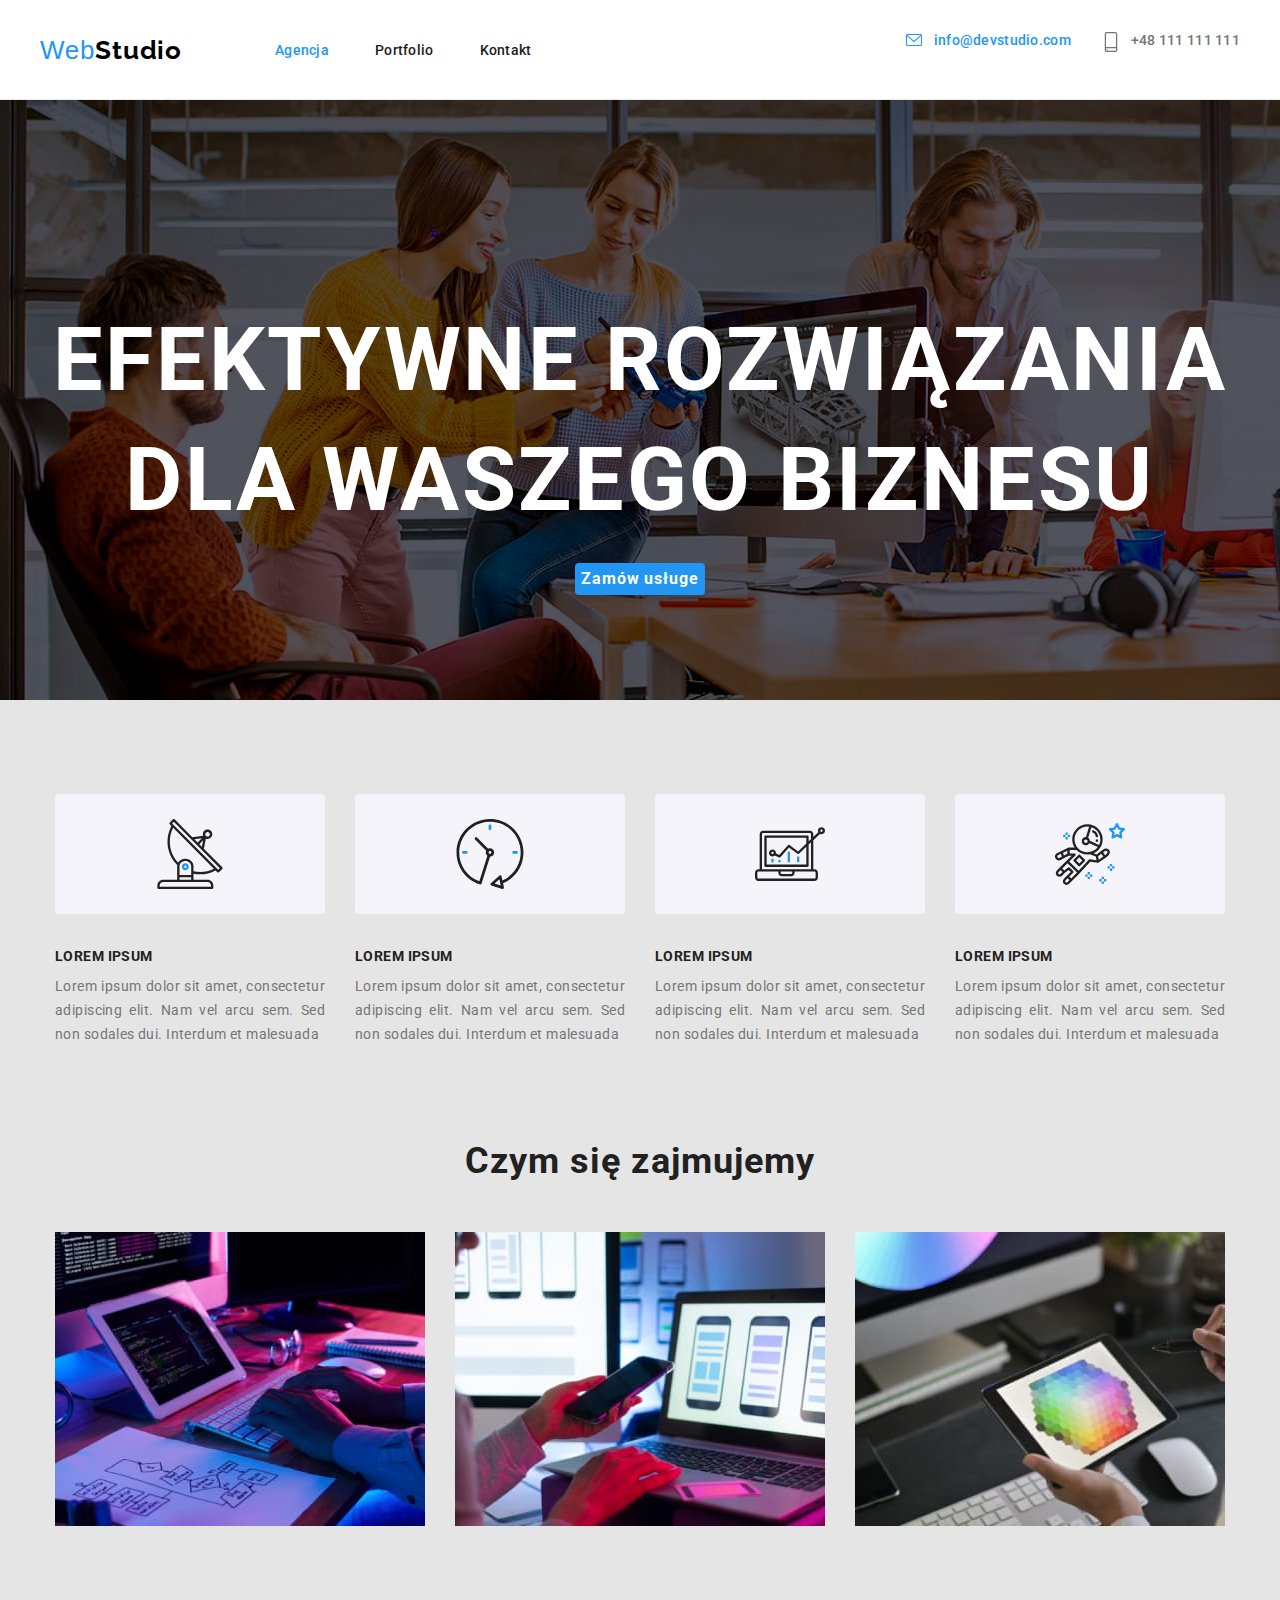
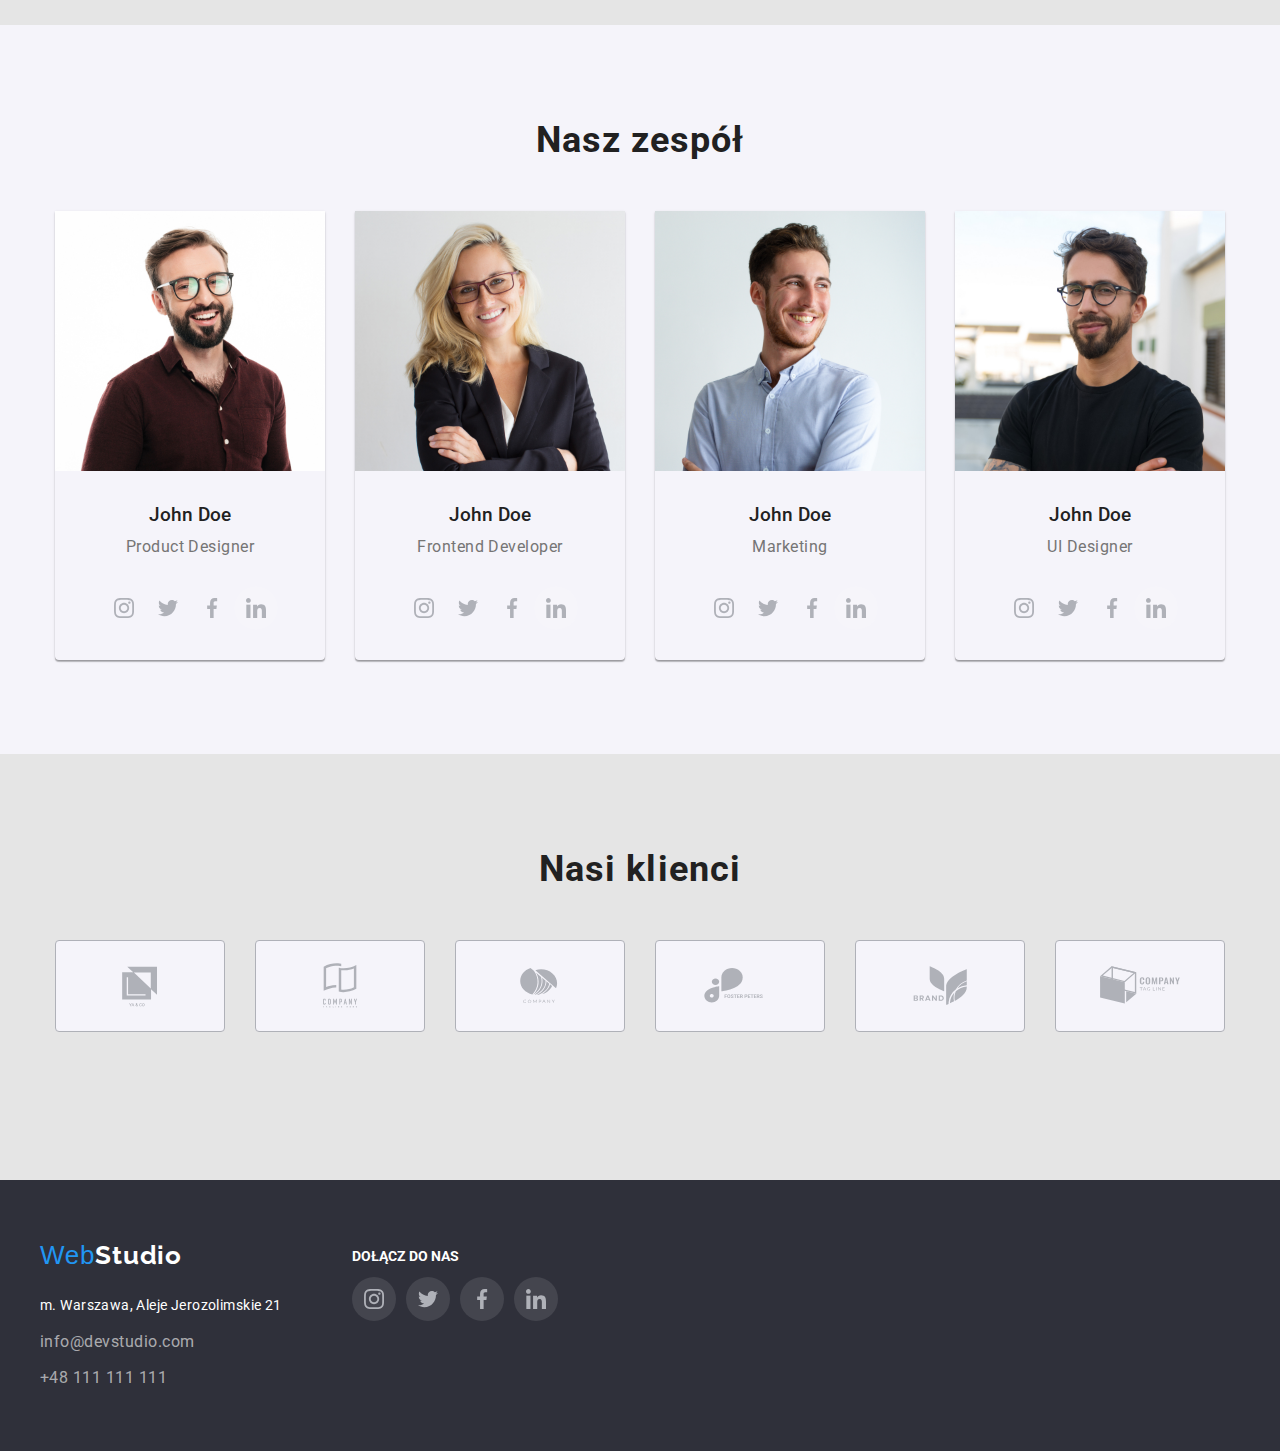
==== index.html @ 2813a1f9 "Clone hw5" ====
<!DOCTYPE html>
<html lang="pl">
  <head>
    <meta charset="UTF-8" />
    <meta name="viewport" content="Moja praca domowa nr 1" />
    <title>Homework 4</title>
    <link
      href="https://cdnjs.cloudflare.com/ajax/libs/modern-normalize/1.0.0/modern-normalize.min.css"
      rel="stylesheet"
    />
    <link
      href="https://fonts.googleapis.com/css2?family=Raleway:wght@700&family=Roboto:wght@400;500;700;900&display=swap"
      rel="stylesheet"
    />
    <link href="./css/styles.css" rel="stylesheet" />
  </head>
  <body>
    <!--Nagłówek strony-->
    <header>
      <div class="page-header container">
        <div class="page-header-left">
          <!--Logo w nagłówku-->
          <a class="logo" href="./index.html"
            ><span class="logo-blue">Web</span>Studio</a
          >

          <!--Menu nawigacyjne-->

          <nav>
            <ul class="nav-menu">
              <li><a class="menu-blue" href="./index.html">Agencja</a></li>
              <li><a class="menu" href="./portfolio.html">Portfolio</a></li>
              <li><a class="menu" href="#">Kontakt</a></li>
            </ul>
          </nav>
        </div>

        <!-- Linki w nagłówku -->
        <ul class="contact">
          <li>
            <a href="mailto:info@devstudio.com">
              <svg class="icon-mail">
                <use href="./images/icons.svg#icon-envelope"></use>
              </svg>
            </a>
          </li>
          <li>
            <a class="mail" href="mailto:info@devstudio.com"
              >info@devstudio.com</a
            >
          </li>
          <li>
            <a href="tel:+48111111111">
              <svg class="icon-phone">
                <use href="./images/icons.svg#icon-smartphone" y="-6"></use>
              </svg>
            </a>
          </li>
          <li>
            <a class="tel" href="tel:+48111111111">+48 111 111 111</a>
          </li>
        </ul>
      </div>
    </header>

    <!--Główna zawartość strony-->
    <main>
      <!--Nagówek skcji głównej-->
      <section class="h1">
        <div class="container">
          <h1>
            EFEKTYWNE ROZWIĄZANIA<br />
            DLA WASZEGO BIZNESU
          </h1>
          <button class="button" type="button">Zamów usługe</button>
        </div>
      </section>

      <!--Pierwsza sekcja - lorem ipsum-->
      <section class="first-section">
        <div class="container">
          <ul class="first-section-logo-list">
            <li>
              <svg class="first-section-logo">
                <use
                  href="./images/icons.svg#icon-antenna"
                  y="25"
                  x="100"
                ></use>
              </svg>
            </li>
            <li>
              <svg class="first-section-logo">
                <use href="./images/icons.svg#icon-clock" y="25" x="100"></use>
              </svg>
            </li>
            <li>
              <svg class="first-section-logo">
                <use
                  href="./images/icons.svg#icon-diagram"
                  y="25"
                  x="100"
                ></use>
              </svg>
            </li>
            <li>
              <svg class="first-section-logo">
                <use
                  href="./images/icons.svg#icon-astronaut"
                  y="25"
                  x="100"
                ></use>
              </svg>
            </li>
          </ul>

          <ul class="first-section-list">
            <li class="list">
              <h4 class="h4">LOREM IPSUM</h4>
              <p>
                Lorem ipsum dolor sit amet, consectetur adipiscing elit. Nam vel
                arcu sem. Sed non sodales dui. Interdum et malesuada
              </p>
            </li>
            <li class="list">
              <h4 class="h4">LOREM IPSUM</h4>
              <p>
                Lorem ipsum dolor sit amet, consectetur adipiscing elit. Nam vel
                arcu sem. Sed non sodales dui. Interdum et malesuada
              </p>
            </li>
            <li class="list">
              <h4 class="h4">LOREM IPSUM</h4>
              <p>
                Lorem ipsum dolor sit amet, consectetur adipiscing elit. Nam vel
                arcu sem. Sed non sodales dui. Interdum et malesuada
              </p>
            </li>
            <li class="list">
              <h4 class="h4">LOREM IPSUM</h4>
              <p>
                Lorem ipsum dolor sit amet, consectetur adipiscing elit. Nam vel
                arcu sem. Sed non sodales dui. Interdum et malesuada
              </p>
            </li>
          </ul>
        </div>
      </section>

      <!--Druga sekcja - czym się zajmujemy-->
      <section class="second-section">
        <div class="container">
          <h2 class="h2-second-section">Czym się zajmujemy</h2>
          <ul class="second-section-list">
            <li>
              <img
                src="./images/main1.jpg"
                alt="Ręce pracujące na klawiaturze"
                width="370"
                height="294"
              />
            </li>
            <li>
              <img
                src="./images/main2.jpg"
                alt="Praca nad aplikacją telefoniczną"
                width="370"
                height="294"
              />
            </li>
            <li>
              <img
                src="./images/main3.jpg"
                alt="Praca na tablecie"
                width="370"
                height="294"
              />
            </li>
          </ul>
        </div>
      </section>

      <!--Trzecia sekcja - nasz zespół-->
      <section class="third-section">
        <div class="container">
          <h2 class="h2-third-section">Nasz zespół</h2>
          <ul class="third-section-list">
            <li>
              <img
                src="./images/johndoe1.jpg"
                alt="Zdjęcie Johna Doe product designer"
                width="270"
                height="260"
              />
              <h3 class="h3">John Doe</h3>
              <p>Product Designer</p>
              <div class="sm-links">
                <a
                  href="https://www.instagram.com/"
                  target="_blank"
                  rel="noopener noreferrer nofollow"
                >
                  <div class="circle">
                    <svg class="sm-icon" width="20px" height="20px">
                      <use href="./images/icons.svg#icon-instagram"></use>
                    </svg>
                  </div>
                </a>
                <a
                  href="https://www.twitter.com/"
                  target="_blank"
                  rel="noopener noreferrer nofollow"
                >
                  <div class="circle">
                    <svg class="sm-icon" width="20px" height="20px">
                      <use href="./images/icons.svg#icon-twitter"></use>
                    </svg>
                  </div>
                </a>
                <a
                  href="https://www.facebook.com/"
                  target="_blank"
                  rel="noopener noreferrer nofollow"
                >
                  <div class="circle">
                    <svg class="sm-icon" width="20px" height="20px">
                      <use href="./images/icons.svg#icon-facebook"></use>
                    </svg>
                  </div>
                </a>
                <a
                  href="https://www.linkedin.com/"
                  target="_blank"
                  rel="noopener noreferrer nofollow"
                >
                  <div class="circle-footer">
                    <svg class="sm-icon-footer" width="20px" height="20px">
                      <use href="./images/icons.svg#icon-linkedin"></use>
                    </svg>
                  </div>
                </a>
              </div>
            </li>
            <li>
              <img
                src="./images/johndoe2.jpg"
                alt="Zdjęcie Johna Doe frontend developer"
                width="270"
                height="260"
              />
              <h3 class="h3">John Doe</h3>
              <p>Frontend Developer</p>
              <div class="sm-links">
                <a
                  href="https://www.instagram.com/"
                  target="_blank"
                  rel="noopener noreferrer nofollow"
                >
                  <div class="circle">
                    <svg class="sm-icon" width="20px" height="20px">
                      <use href="./images/icons.svg#icon-instagram"></use>
                    </svg>
                  </div>
                </a>
                <a
                  href="https://www.twitter.com/"
                  target="_blank"
                  rel="noopener noreferrer nofollow"
                >
                  <div class="circle">
                    <svg class="sm-icon" width="20px" height="20px">
                      <use href="./images/icons.svg#icon-twitter"></use>
                    </svg>
                  </div>
                </a>
                <a
                  href="https://www.facebook.com/"
                  target="_blank"
                  rel="noopener noreferrer nofollow"
                >
                  <div class="circle">
                    <svg class="sm-icon" width="20px" height="20px">
                      <use href="./images/icons.svg#icon-facebook"></use>
                    </svg>
                  </div>
                </a>
                <a
                  href="https://www.linkedin.com/"
                  target="_blank"
                  rel="noopener noreferrer nofollow"
                >
                  <div class="circle-footer">
                    <svg class="sm-icon-footer" width="20px" height="20px">
                      <use href="./images/icons.svg#icon-linkedin"></use>
                    </svg>
                  </div>
                </a>
              </div>
            </li>
            <li>
              <img
                src="./images/johndoe3.jpg"
                alt="Zdjęcie Johna Doe marketing"
                width="270"
                height="260"
              />
              <h3 class="h3">John Doe</h3>
              <p>Marketing</p>
              <div class="sm-links">
                <a
                  href="https://www.instagram.com/"
                  target="_blank"
                  rel="noopener noreferrer nofollow"
                >
                  <div class="circle">
                    <svg class="sm-icon" width="20px" height="20px">
                      <use href="./images/icons.svg#icon-instagram"></use>
                    </svg>
                  </div>
                </a>
                <a
                  href="https://www.twitter.com/"
                  target="_blank"
                  rel="noopener noreferrer nofollow"
                >
                  <div class="circle">
                    <svg class="sm-icon" width="20px" height="20px">
                      <use href="./images/icons.svg#icon-twitter"></use>
                    </svg>
                  </div>
                </a>
                <a
                  href="https://www.facebook.com/"
                  target="_blank"
                  rel="noopener noreferrer nofollow"
                >
                  <div class="circle">
                    <svg class="sm-icon" width="20px" height="20px">
                      <use href="./images/icons.svg#icon-facebook"></use>
                    </svg>
                  </div>
                </a>
                <a
                  href="https://www.linkedin.com/"
                  target="_blank"
                  rel="noopener noreferrer nofollow"
                >
                  <div class="circle-footer">
                    <svg class="sm-icon-footer" width="20px" height="20px">
                      <use href="./images/icons.svg#icon-linkedin"></use>
                    </svg>
                  </div>
                </a>
              </div>
            </li>
            <li>
              <img
                src="./images/johndoe4.jpg"
                alt="Zdjęcie Johna Doe UI designer"
                width="270"
                height="260"
              />
              <h3 class="h3">John Doe</h3>
              <p>UI Designer</p>
              <div class="sm-links">
                <a
                  href="https://www.instagram.com/"
                  target="_blank"
                  rel="noopener noreferrer nofollow"
                >
                  <div class="circle">
                    <svg class="sm-icon" width="20px" height="20px">
                      <use href="./images/icons.svg#icon-instagram"></use>
                    </svg>
                  </div>
                </a>
                <a
                  href="https://www.twitter.com/"
                  target="_blank"
                  rel="noopener noreferrer nofollow"
                >
                  <div class="circle">
                    <svg class="sm-icon" width="20px" height="20px">
                      <use href="./images/icons.svg#icon-twitter"></use>
                    </svg>
                  </div>
                </a>
                <a
                  href="https://www.facebook.com/"
                  target="_blank"
                  rel="noopener noreferrer nofollow"
                >
                  <div class="circle">
                    <svg class="sm-icon" width="20px" height="20px">
                      <use href="./images/icons.svg#icon-facebook"></use>
                    </svg>
                  </div>
                </a>
                <a
                  href="https://www.linkedin.com/"
                  target="_blank"
                  rel="noopener noreferrer nofollow"
                >
                  <div class="circle-footer">
                    <svg class="sm-icon-footer" width="20px" height="20px">
                      <use href="./images/icons.svg#icon-linkedin"></use>
                    </svg>
                  </div>
                </a>
              </div>
            </li>
          </ul>
        </div>
      </section>

      <!--Czwarta sekcja - nasi klienci-->
      <section class="four-section">
        <div class="container">
          <h2 class="h2-four-section">Nasi klienci</h2>
          <ul class="four-section-logo-list">
            <li>
              <svg class="four-section-logo">
                <use href="./images/icons.svg#icon-client1"></use>
              </svg>
            </li>
            <li>
              <svg class="four-section-logo">
                <use href="./images/icons.svg#icon-client2"></use>
              </svg>
            </li>
            <li>
              <svg class="four-section-logo">
                <use href="./images/icons.svg#icon-client3"></use>
              </svg>
            </li>
            <li>
              <svg class="four-section-logo">
                <use href="./images/icons.svg#icon-client4"></use>
              </svg>
            </li>
            <li>
              <svg class="four-section-logo">
                <use href="./images/icons.svg#icon-client5"></use>
              </svg>
            </li>
            <li>
              <svg class="four-section-logo">
                <use href="./images/icons.svg#icon-client6"></use>
              </svg>
            </li>
          </ul>
        </div>
      </section>
    </main>

    <!--Stopka-->
    <footer>
      <div class="footer container">
        <!--Lewa część-->
        <div>
          <div class="footer-logo">
            <a class="logo-footer" href="./index.html"
              ><span class="logo-blue-footer">Web</span>Studio</a
            >
          </div>

          <!--Adres i linki w stopce-->
          <ul class="contact-footer">
            <li>
              <a
                class="address-link"
                href="https://goo.gl/maps/Dz4RchG2dV1VJyud7"
                target="_blank"
                rel="noopener noreferrer nofollow"
                >m. Warszawa, Aleje Jerozolimskie 21</a
              >
            </li>
            <li>
              <a class="mail-footer" href="mailto:info@devstudio.com"
                >info@devstudio.com</a
              >
            </li>
            <li>
              <a class="tel-footer" href="tel:+48111111111">+48 111 111 111</a>
            </li>
          </ul>
        </div>
        <!--Prawa część-->
        <div>
          <h5 class="h5-footer">DOŁĄCZ DO NAS</h5>
          <div class="sm-links-footer">
            <a
              href="https://www.instagram.com/"
              target="_blank"
              rel="noopener noreferrer nofollow"
            >
              <div class="circle-footer">
                <svg class="sm-icon-footer" width="20px" height="20px">
                  <use href="./images/icons.svg#icon-instagram"></use>
                </svg>
              </div>
            </a>
            <a
              href="https://www.twitter.com/"
              target="_blank"
              rel="noopener noreferrer nofollow"
            >
              <div class="circle-footer">
                <svg class="sm-icon-footer" width="20px" height="20px">
                  <use href="./images/icons.svg#icon-twitter"></use>
                </svg>
              </div>
            </a>
            <a
              href="https://www.facebook.com/"
              target="_blank"
              rel="noopener noreferrer nofollow"
            >
              <div class="circle-footer">
                <svg class="sm-icon-footer" width="20px" height="20px">
                  <use href="./images/icons.svg#icon-facebook"></use>
                </svg>
              </div>
            </a>
            <a
              href="https://www.linkedin.com/"
              target="_blank"
              rel="noopener noreferrer nofollow"
            >
              <div class="circle-footer">
                <svg class="sm-icon-footer" width="20px" height="20px">
                  <use href="./images/icons.svg#icon-linkedin"></use>
                </svg>
              </div>
            </a>
          </div>
        </div>
      </div>
    </footer>
  </body>
</html>
---- css/styles.css ----
*,
*::before,
*::after {
  box-sizing: border-box;
}

:root {
  --white: #ffffff;
  --almost-white: #e5e5e5;
  --blue: #2196f3;
  --almost-black: #212121;
  --black: #000000;
  --dark-gray: #2f303a;
  --gray: #757575;
  --light-gray: #f5f4fa;
  --button-blue: #0000ff;
  --border-header: #ececec;
  --border-clients: #afb1b8;
  --border-pf-li: #eeeeee;
  --sm-footer-background: rgba(255, 255, 255, 0.1);
}

body {
  font-family: "Roboto", sans-serif;
  color: var(--almost-black);
  background-color: var(--white);
}

h1,
h2,
h3,
h4,
h5,
h6,
p,
ul {
  margin: 0;
}

/* Globalne ustawienie kontenera */
.container {
  max-width: 1200px;
}

/* Nagłówke indeks i portfolio */
header {
  max-width: 1600px;
  margin: 0 auto;
  border-bottom: 1px solid var(--border-header);
}

.page-header {
  display: flex;
  justify-content: space-between;
  align-items: center;
  margin: 0 auto;
}

.page-header-left {
  display: flex;
  justify-content: flex-start;
  gap: 93px;
}

.logo {
  font-family: "Raleway", sans-serif;
  font-weight: 700;
  font-size: 26px;
  line-height: 1.1923em;
  text-decoration: none;
  color: var(--black);
  letter-spacing: 0.03em;
}

.logo-blue {
  font-family: "Oleo Script", sans-serif;
  font-weight: 400;
  font-size: 26px;
  line-height: 1.1923em;
  color: var(--blue);
  letter-spacing: 0.03em;
}

.logo,
.logo-blue {
  padding: 25px 0 24px;
}

.logo:hover,
.logo-blue:hover {
  text-decoration: underline solid var(--blue);
}

.nav-menu {
  list-style: none;
  display: flex;
  justify-content: space-between;
  gap: 46px;
  font-weight: 500;
  font-size: 14px;
  line-height: 1.1428em;
  letter-spacing: 0.02em;
  padding: 32px 0 32px 0;
}

.menu-blue {
  text-decoration: none;
  color: var(--blue);
}

.menu {
  text-decoration: none;
  color: var(--almost-black);
}

.menu-blue:hover,
.menu:hover {
  text-decoration: underline solid var(--blue);
}

.contact {
  list-style: none;
  display: flex;
  justify-content: space-between;
  font-weight: 500;
  font-size: 14px;
  line-height: 1.1428em;
  list-style: none;
  letter-spacing: 0.02em;
  padding: 32px 0 32px 0;
}

.icon-mail {
  width: 20px;
  height: 16px;
  margin-right: 10px;
  fill: var(--blue);
}

.icon-phone {
  width: 20px;
  height: 32px;
  margin-right: 10px;
  fill: var(--gray);
}

.icon-mail:hover {
  fill: var(--button-blue);
}

.icon-phone:hover {
  fill: var(--blue);
}

.mail {
  color: var(--blue);
  text-decoration: none;
  margin-right: 30px;
}

.tel {
  color: var(--gray);
  text-decoration: none;
}

.mail:hover,
.tel:hover {
  text-decoration: underline solid var(--blue);
}

/* Main index */

main {
  max-width: 1600px;
  margin: 0 auto;
}

/* Nagłówke w main */
.h1 {
  max-height: 600px;
  display: flex;
  justify-content: center;
  color: var(--white);
  font-weight: 900;
  font-size: 44px;
  line-height: 1.3636;
  text-align: center;
  letter-spacing: 0.06em;
  text-transform: uppercase;
  padding-top: 200px;
  padding-bottom: 280px;
  background-image: linear-gradient(rgba(0, 0, 0, 0.4), rgba(0, 0, 0, 0.4)),
    url(../images/backgrund_img.jpg), url(../images/backgrund_img_overlay.jpg);
  background-size: cover;
}

h1:hover {
  text-decoration: underline solid var(--blue);
}

.button {
  background-color: var(--blue);
  color: var(--white);
  font-weight: 700;
  font-size: 16px;
  line-height: 1.875em;
  align-items: center;
  text-align: center;
  letter-spacing: 0.06em;
  cursor: pointer;
  border: 0;
  box-shadow: 0px 4px 4px rgba(0, 0, 0, 0.15);
  border-radius: 4px;
}

.button:hover {
  text-decoration: underline solid var(--button-blue);
}

/* Pierwsza sekcja */
.first-section {
  max-width: 1600px;
  display: flex;
  justify-content: center;
  padding-top: 94px;
  background-color: var(--almost-white);
}

.first-section-logo-list {
  max-width: 1200px;
  list-style: none;
  display: flex;
  flex-wrap: wrap;
  justify-content: center;
  padding: 0;
  gap: 30px;
  margin-bottom: 30px;
}

.first-section-logo {
  width: 270px;
  height: 120px;
  background: var(--light-gray);
  border-radius: 4px;
}

.first-section-list {
  list-style: none;
  display: flex;
  flex-wrap: wrap;
  justify-content: center;
  gap: 30px;
  text-align: justify;
  padding: 0;
  color: var(--gray);
  font-size: 14px;
  line-height: 1.7142em;
  letter-spacing: 0.03em;
}

.list {
  width: 270px;
}

.h4 {
  color: var(--almost-black);
  text-align: left;
  margin-bottom: 10px;
  font-weight: 700;
  font-size: 14px;
  line-height: 1.1428em;
  text-transform: uppercase;
}

.h4:hover,
.list p:hover {
  text-decoration: underline solid var(--blue);
}

/* Druga sekcja */
.second-section {
  max-width: 1600px;
  display: flex;
  justify-content: center;
  padding: 94px 0 94px 0;
  background-color: var(--almost-white);
}
.second-section-list {
  list-style: none;
  display: flex;
  flex-wrap: wrap;
  justify-content: center;
  padding: 0;
  gap: 30px;
}

.h2-second-section {
  text-align: center;
  margin-bottom: 50px;
  font-weight: 700;
  font-size: 36px;
  line-height: 1.1666em;
  letter-spacing: 0.03em;
}

.h2-second-section:hover {
  text-decoration: underline solid var(--blue);
}

/* Trzecia sekcja */
.third-section {
  max-width: 1600px;
  display: flex;
  justify-content: center;
  padding: 94px 0 94px 0;
  background-color: var(--light-gray);
}

.h2-third-section {
  text-align: center;
  margin-bottom: 50px;
  font-weight: 700;
  font-size: 36px;
  line-height: 1.1666em;
  letter-spacing: 0.03em;
  color: var(--almost-black);
}

.h2-third-section:hover {
  text-decoration: underline solid var(--blue);
}

.third-section-list {
  list-style: none;
  display: flex;
  flex-wrap: wrap;
  justify-content: center;
  padding: 0;
  gap: 30px;
}

.third-section-list li {
  box-shadow: 0px 1px 3px rgba(0, 0, 0, 0.12), 0px 1px 1px rgba(0, 0, 0, 0.14),
    0px 2px 1px rgba(0, 0, 0, 0.2);
  border-radius: 0px 0px 4px 4px;
}

.third-section-list h3 {
  text-align: center;
  margin: 30px 0 10px 0;
  font-weight: 500;
  color: var(--almost-black);
}

.third-section-list p {
  text-align: center;
  margin-bottom: 30px;
  font-size: 16px;
  line-height: 1.1875em;
  letter-spacing: 0.03em;
  color: var(--gray);
}

.third-section-list h3:hover,
.third-section-list p:hover {
  text-decoration: underline solid var(--blue);
}

.sm-links {
  display: flex;
  justify-content: center;
  padding-bottom: 30px;
}

.circle {
  width: 44px;
  height: 44px;
  border-radius: 50%;
  display: flex;
  align-items: center;
  justify-content: center;
}

.circle:hover {
  background-color: var(--blue);
}

.sm-icon {
  fill: var(--border-clients);
}

.circle:hover .sm-icon {
  fill: var(--white);
}

/* Czwarta sekcja 8*/

.four-section {
  max-width: 1600px;
  display: flex;
  justify-content: center;
  padding: 94px 0 94px 0;
  background-color: var(--almost-white);
}

.h2-four-section {
  text-align: center;
  margin-bottom: 50px;
  font-weight: 700;
  font-size: 36px;
  line-height: 1.1666em;
  letter-spacing: 0.03em;
  color: var(--almost-black);
}

.h2-four-section:hover {
  text-decoration: underline solid var(--blue);
}

.four-section-logo-list {
  max-width: 1200px;
  list-style: none;
  display: flex;
  flex-wrap: wrap;
  justify-content: center;
  padding: 0;
  gap: 30px;
  margin-bottom: 50px;
}

.four-section-logo {
  width: 170px;
  height: 92px;
  background: var(--light-gray);
  fill: var(--border-clients);
  border: 1px solid var(--border-clients);
  border-radius: 4px;
}

.four-section-logo:hover {
  fill: var(--blue);
}

/* Stopka indeks i porfolio */
footer {
  max-width: 1600px;
  margin: 0 auto;
  padding: 60px 0 60px 0;
  background-color: var(--dark-gray);
}

.footer {
  display: flex;
  margin: 0 auto;
  gap: 70px;
}

.footer-logo {
  margin-bottom: 20px;
}

.logo-footer {
  font-family: "Raleway", sans-serif;
  font-weight: 700;
  font-size: 26px;
  line-height: 1.1923em;
  text-decoration: none;
  color: var(--white);
  letter-spacing: 0.03em;
}

.logo-blue-footer {
  font-family: "Oleo Script", sans-serif;
  font-weight: 400;
  font-size: 26px;
  line-height: 1.1923em;
  color: var(--blue);
  letter-spacing: 0.03em;
}

.logo-footer:hover,
.logo-blue-footer:hover {
  text-decoration: underline solid var(--blue);
}

.address-link {
  font-size: 14px;
  line-height: 1.7142em;
  letter-spacing: 0.03em;
  color: var(--white);
  text-decoration: none;
}

.contact-footer {
  padding: 0;
  line-height: 1.7142em;
  list-style: none;
  letter-spacing: 0.03em;
}

.contact-footer li {
  margin-top: 9px;
}

.mail-footer {
  color: rgba(255, 255, 255, 0.6);
  text-decoration: none;
}

.tel-footer {
  color: rgba(255, 255, 255, 0.6);
  text-decoration: none;
}

.mail-footer:hover,
.tel-footer:hover,
.address-link:hover {
  text-decoration: underline solid var(--blue);
}

.h5-footer {
  color: var(--white);
  text-align: left;
  padding: 16px 0 20px 0;
  font-weight: 700;
  font-size: 14px;
  line-height: 0.03em;
  text-transform: uppercase;
}

.sm-links-footer {
  display: flex;
  justify-content: center;
  gap: 10px;
}

.circle-footer {
  width: 44px;
  height: 44px;
  border-radius: 50%;
  display: flex;
  align-items: center;
  justify-content: center;
  background: rgba(255, 255, 255, 0.1);
}

.circle-footer:hover {
  background-color: var(--blue);
}

.sm-icon-footer {
  fill: var(--border-clients);
}

.circle-footer:hover .sm-icon-footer {
  fill: var(--white);
}

/* Portfolio Menu */
.pf-menu {
  max-width: 1600px;
  display: flex;
  justify-content: center;
  background-color: var(--almost-white);
}

.pf-button-menu {
  display: flex;
  list-style: none;
  text-align: center;
  cursor: pointer;
  gap: 8px;
  padding: 94px 0 50px 0;
}

.pf-button-blue {
  background-color: var(--blue);
  color: var(--white);
  width: 121px;
  height: 38px;
  font-weight: 500;
  font-size: 16px;
  line-height: 1.625em;
  text-align: center;
  letter-spacing: 0.03em;
  border: 0;
  border-radius: 4px;
}

.pf-button {
  background-color: var(--light-gray);
  color: var(--almost-black);
  font-weight: 500;
  height: 38px;
  font-size: 16px;
  line-height: 1.625em;
  text-align: center;
  letter-spacing: 0.03em;
  border: 0;
  border-radius: 4px;
}

.pf-button-blue:hover,
.pf-button:hover {
  box-shadow: 0px 3px 1px rgba(0, 0, 0, 0.1), 0px 1px 2px rgba(0, 0, 0, 0.08),
    0px 2px 2px rgba(0, 0, 0, 0.12);
}

.pf-button-blue:focus,
.pf-button:focus {
  box-shadow: 0px 3px 1px rgba(0, 0, 0, 0.1), 0px 1px 2px rgba(0, 0, 0, 0.08),
    0px 2px 2px rgba(0, 0, 0, 0.12);
}

.pf-button-1 {
  width: 93px;
}

.pf-button-2 {
  width: 114px;
}

.pf-button-3 {
  width: 91px;
}

.pf-button-4 {
  width: 121px;
}

/* Portfolio sekcja główna */
.pf-section {
  max-width: 1600px;
  display: flex;
  justify-content: center;
  background-color: var(--almost-white);
}

.pf-section-item {
  display: flex;
  flex-wrap: wrap;
  justify-content: center;
  list-style: none;
  font-size: 16px;
  line-height: 1.875em;
  letter-spacing: 0.03em;
  gap: 30px;
  padding: 0 0 94px 0;
}

.pf-section li {
  background: var(--white);
  border: 1px solid var(--border-pf-li);
}

.pf-section li:hover {
  box-shadow: 0px 1px 1px rgba(0, 0, 0, 0.12), 0px 4px 4px rgba(0, 0, 0, 0.06),
    1px 4px 6px rgba(0, 0, 0, 0.16);
}

.pf-section p {
  padding-inline: 24px;
}

.h2-pf-section {
  font-weight: 700;
  font-size: 18px;
  line-height: 2em;
  letter-spacing: 0.06em;
  padding-inline: 24px;
}

.h2-pf-section:hover,
.pf-section p:hover,
.pf-button:hover {
  text-decoration: underline solid var(--blue);
}

.pf-button-blue:hover {
  text-decoration: underline solid var(--button-blue);
}
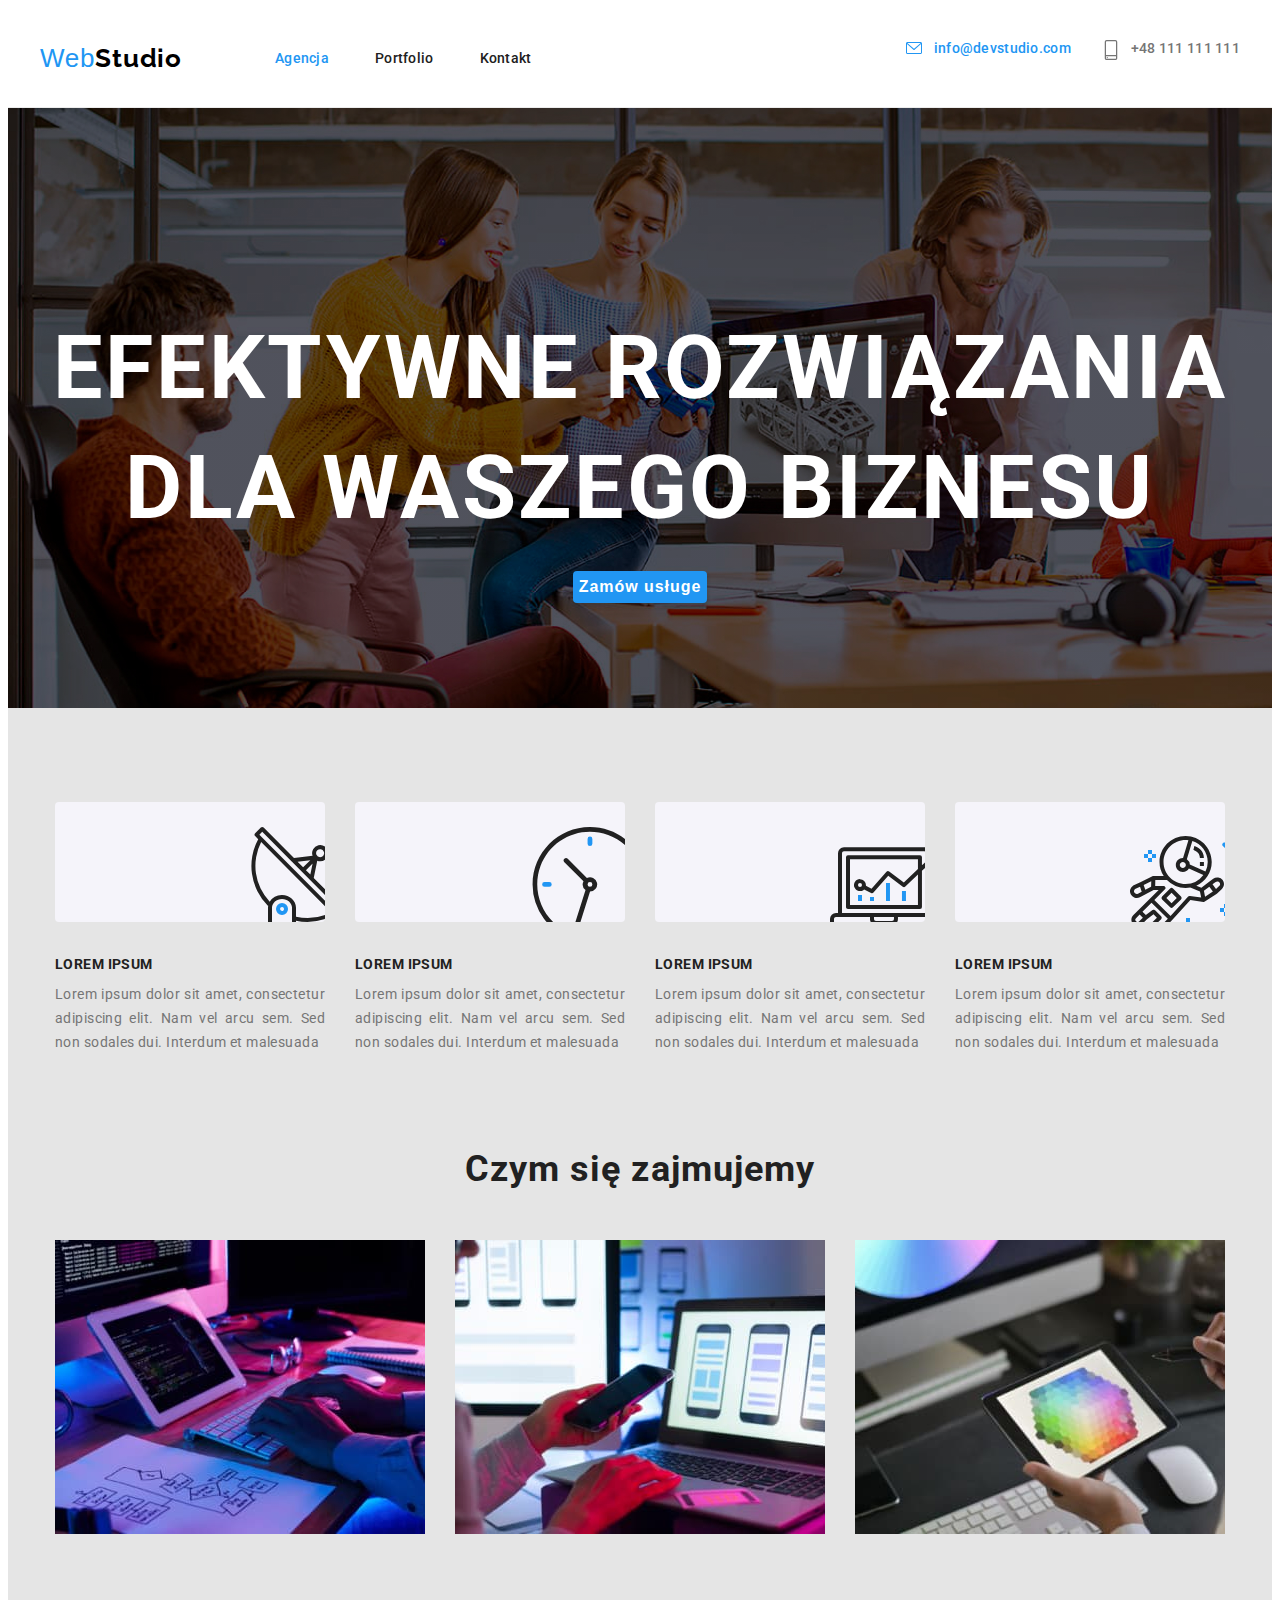
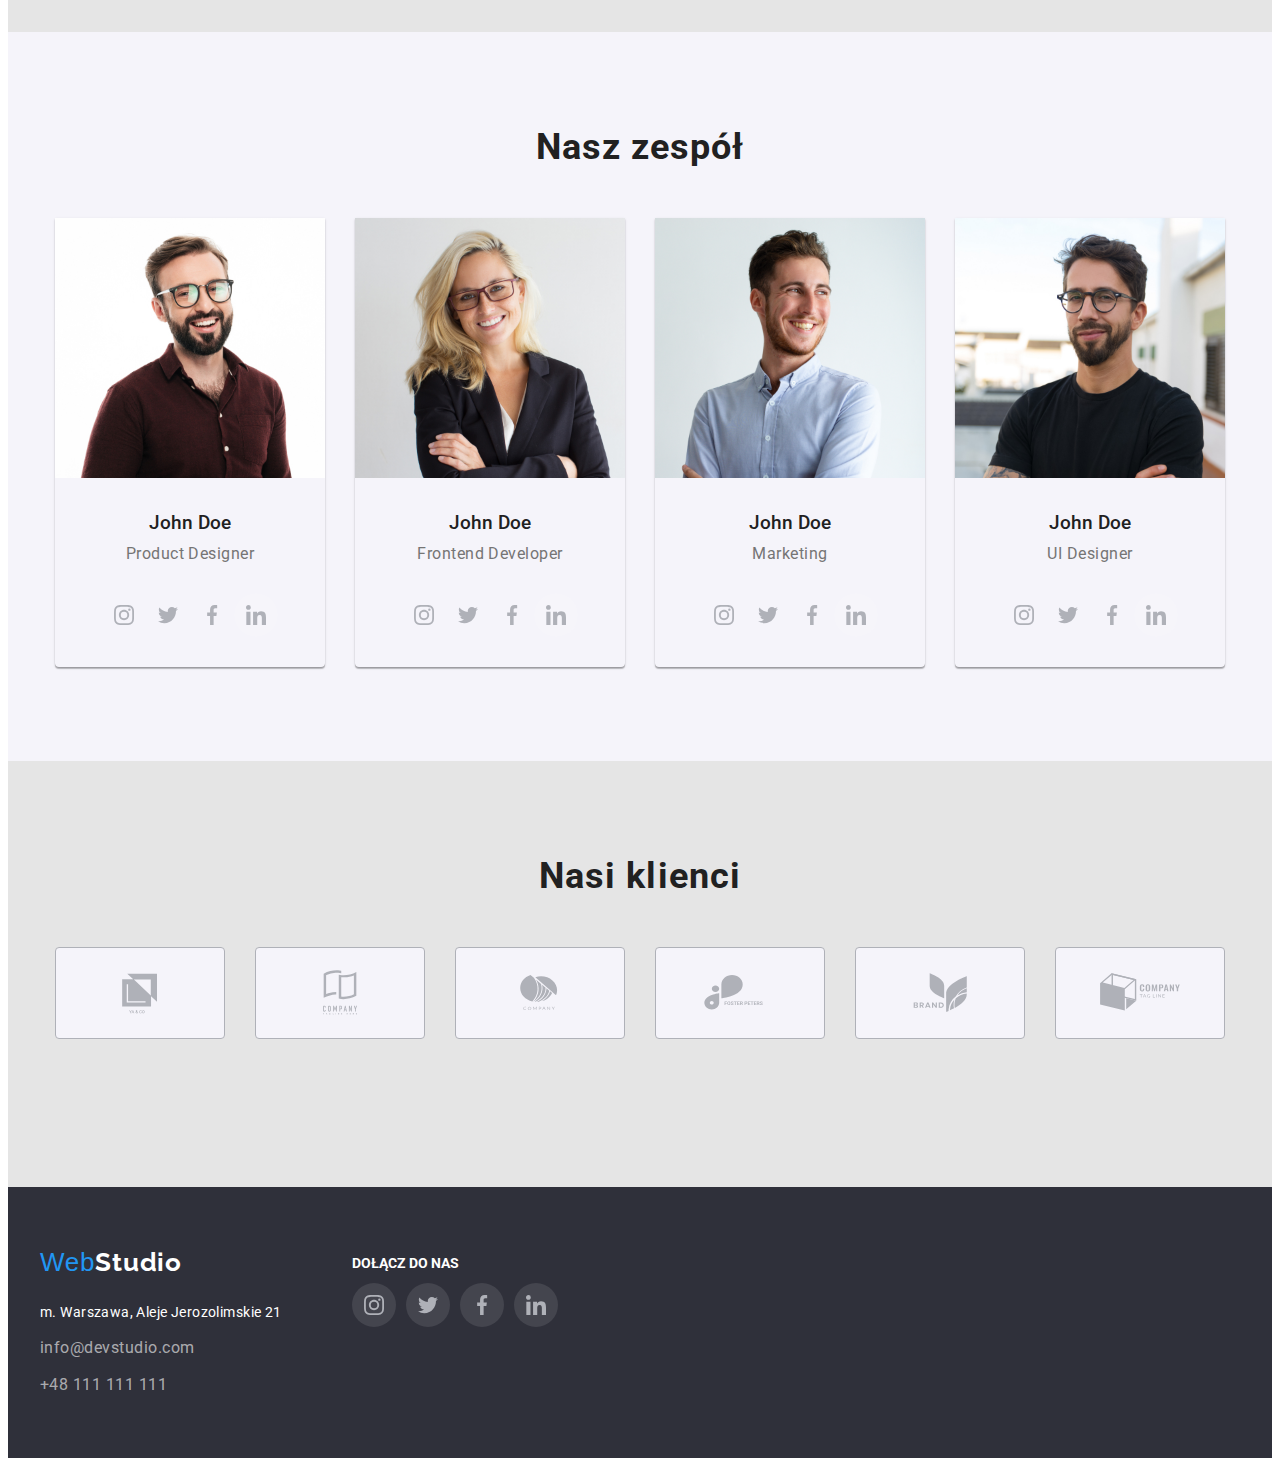
==== commit c0deebcc: "Modern and SVGOMG" ====
--- a/index.html
+++ b/index.html
@@ -3,9 +3,12 @@
   <head>
     <meta charset="UTF-8" />
     <meta name="viewport" content="Moja praca domowa nr 1" />
-    <title>Homework 4</title>
+    <title>Homework 5</title>
     <link
-      href="https://cdnjs.cloudflare.com/ajax/libs/modern-normalize/1.0.0/modern-normalize.min.css"
+      href="https://cdnjs.cloudflare.com/ajax/libs/modern-normalize/2.0.0/modern-normalize.min.css"
+      integrity="sha512-4xo8blKMVCiXpTaLzQSLSw3KFOVPWhm/TRtuPVc4WG6kUgjH6J03IBuG7JZPkcWMxJ5huwaBpOpnwYElP/m6wg=="
+      crossorigin="anonymous"
+      referrerpolicy="no-referrer"
       rel="stylesheet"
     />
     <link
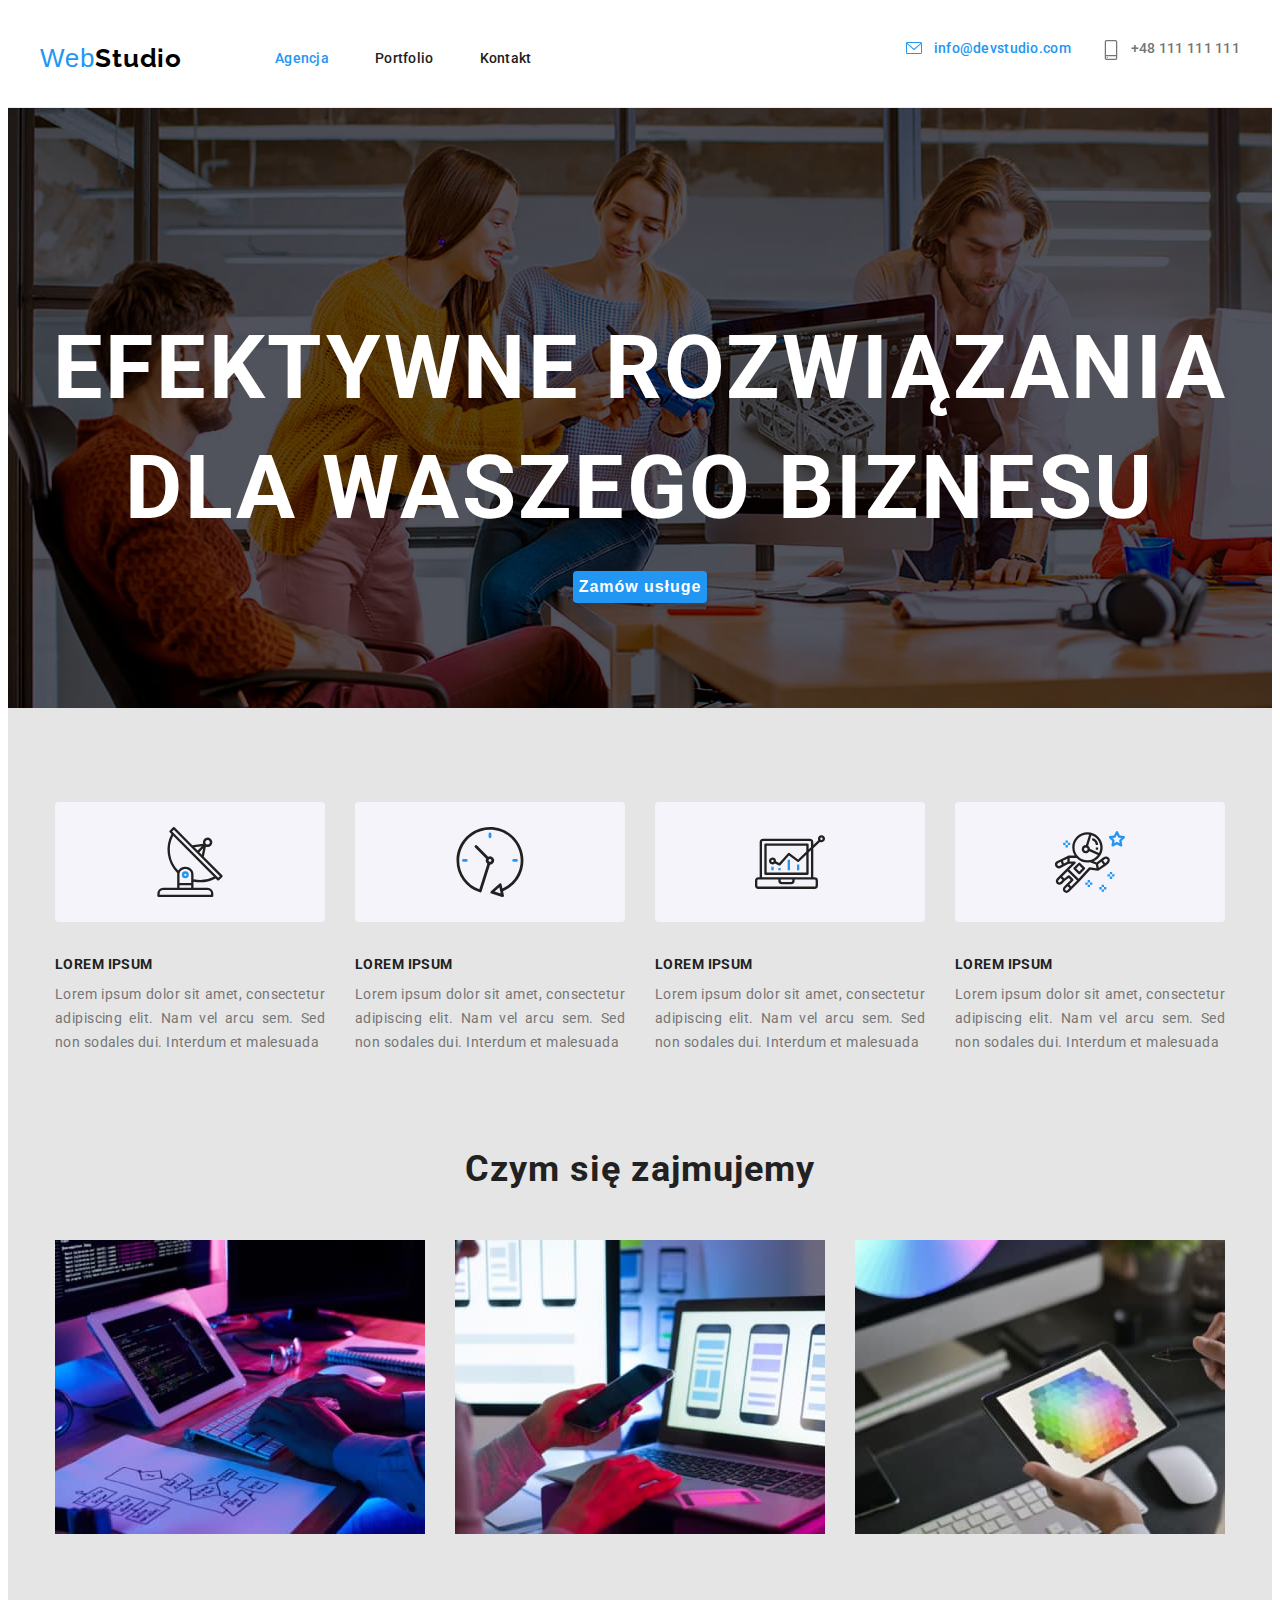
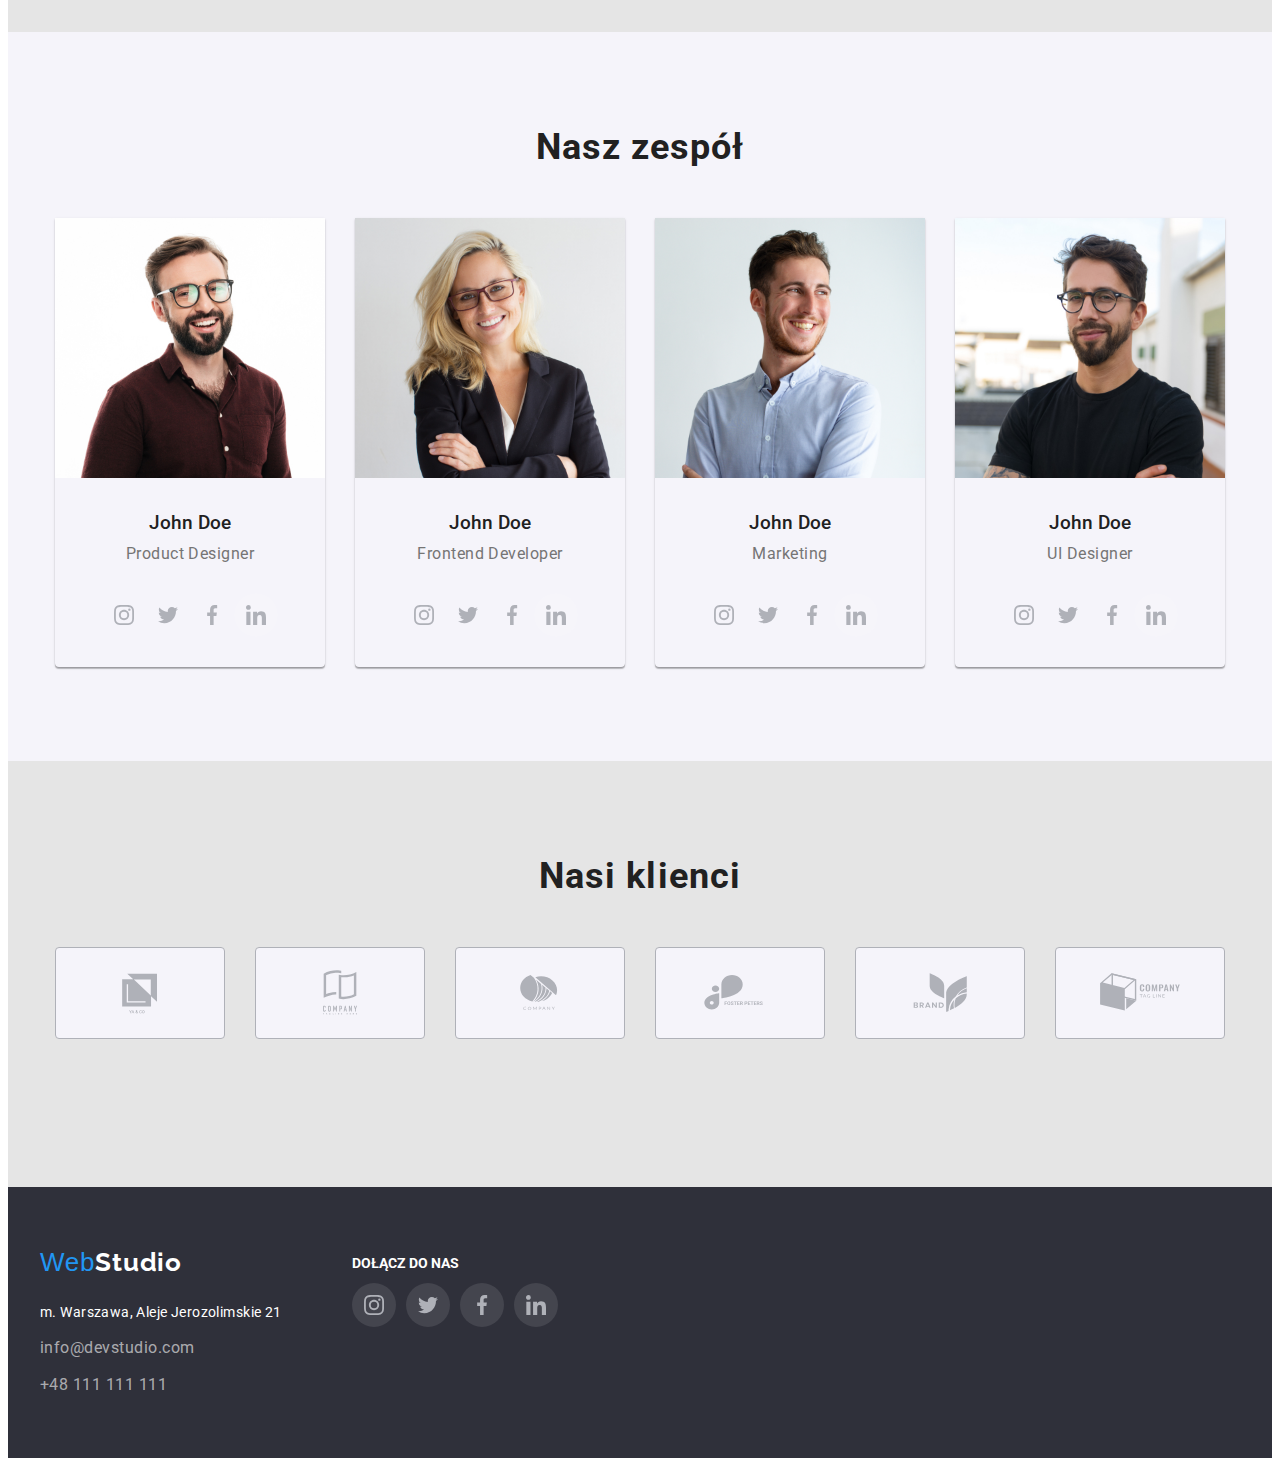
==== commit 83d8bf0f: "js" ====
--- a/index.html
+++ b/index.html
@@ -75,7 +75,12 @@
             EFEKTYWNE ROZWIĄZANIA<br />
             DLA WASZEGO BIZNESU
           </h1>
-          <button class="button" type="button">Zamów usługe</button>
+          <button class="button" type="button" data-modal-open>
+            Zamów usługe
+          </button>
+          <div class="modal is-hidden" data-modal>
+            <button data-modal-close>X</button>
+          </div>
         </div>
       </section>
 
@@ -87,22 +92,26 @@
               <svg class="first-section-logo">
                 <use
                   href="./images/icons.svg#icon-antenna"
-                  y="25"
-                  x="100"
+                  width="70px"
+                  x="100px"
                 ></use>
               </svg>
             </li>
             <li>
               <svg class="first-section-logo">
-                <use href="./images/icons.svg#icon-clock" y="25" x="100"></use>
+                <use
+                  href="./images/icons.svg#icon-clock"
+                  width="70px"
+                  x="100px"
+                ></use>
               </svg>
             </li>
             <li>
               <svg class="first-section-logo">
                 <use
                   href="./images/icons.svg#icon-diagram"
-                  y="25"
-                  x="100"
+                  width="70px"
+                  x="100px"
                 ></use>
               </svg>
             </li>
@@ -110,8 +119,8 @@
               <svg class="first-section-logo">
                 <use
                   href="./images/icons.svg#icon-astronaut"
-                  y="25"
-                  x="100"
+                  width="70px"
+                  x="100px"
                 ></use>
               </svg>
             </li>
@@ -540,5 +549,6 @@
         </div>
       </div>
     </footer>
+    <script src="./js/modal.js"></script>
   </body>
 </html>
--- a/css/styles.css
+++ b/css/styles.css
@@ -217,6 +217,14 @@
   text-decoration: underline solid var(--button-blue);
 }
 
+.is-hidden {
+  pointer-events: none;
+  visibility: hidden;
+  opacity: 0;
+  transform: translateX(-50%) translateY(-50%) scale(0) rotate(0deg)
+    skew(40deg, 40deg);
+}
+
 /* Pierwsza sekcja */
 .first-section {
   max-width: 1600px;
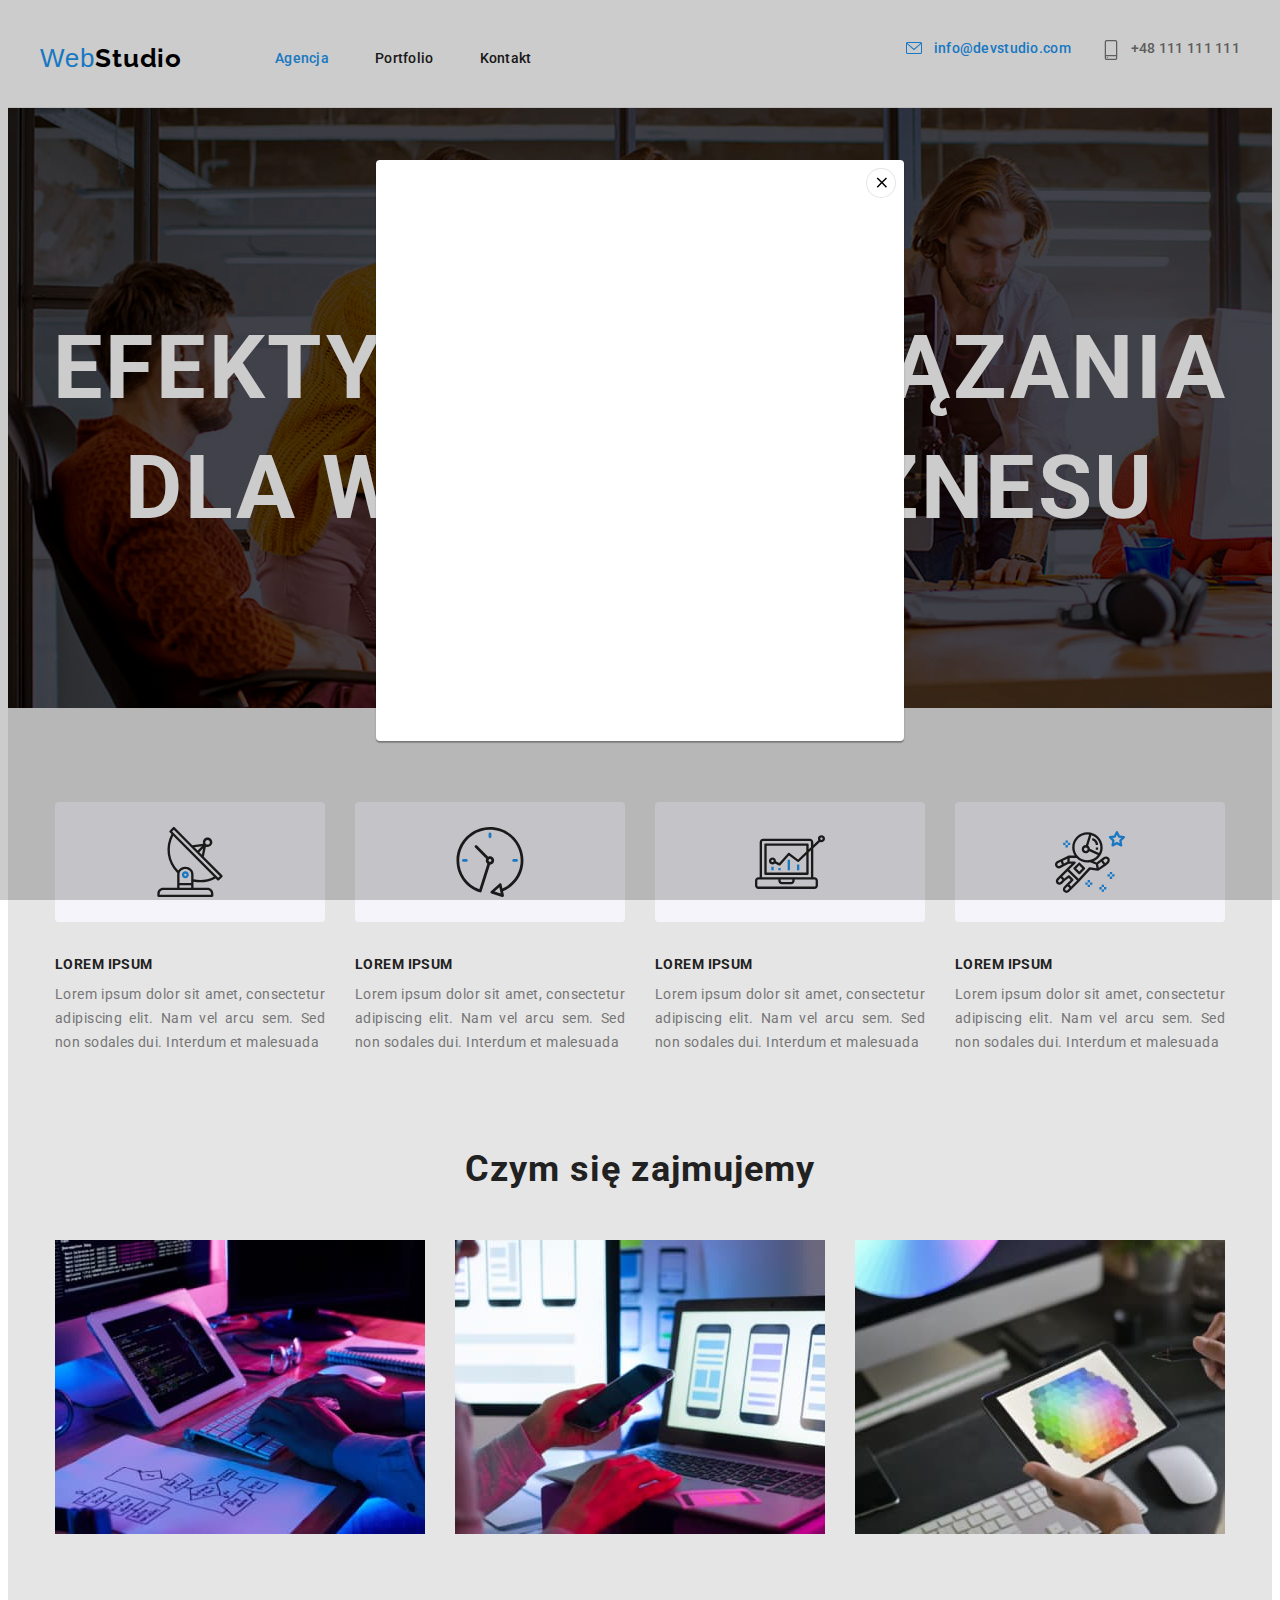
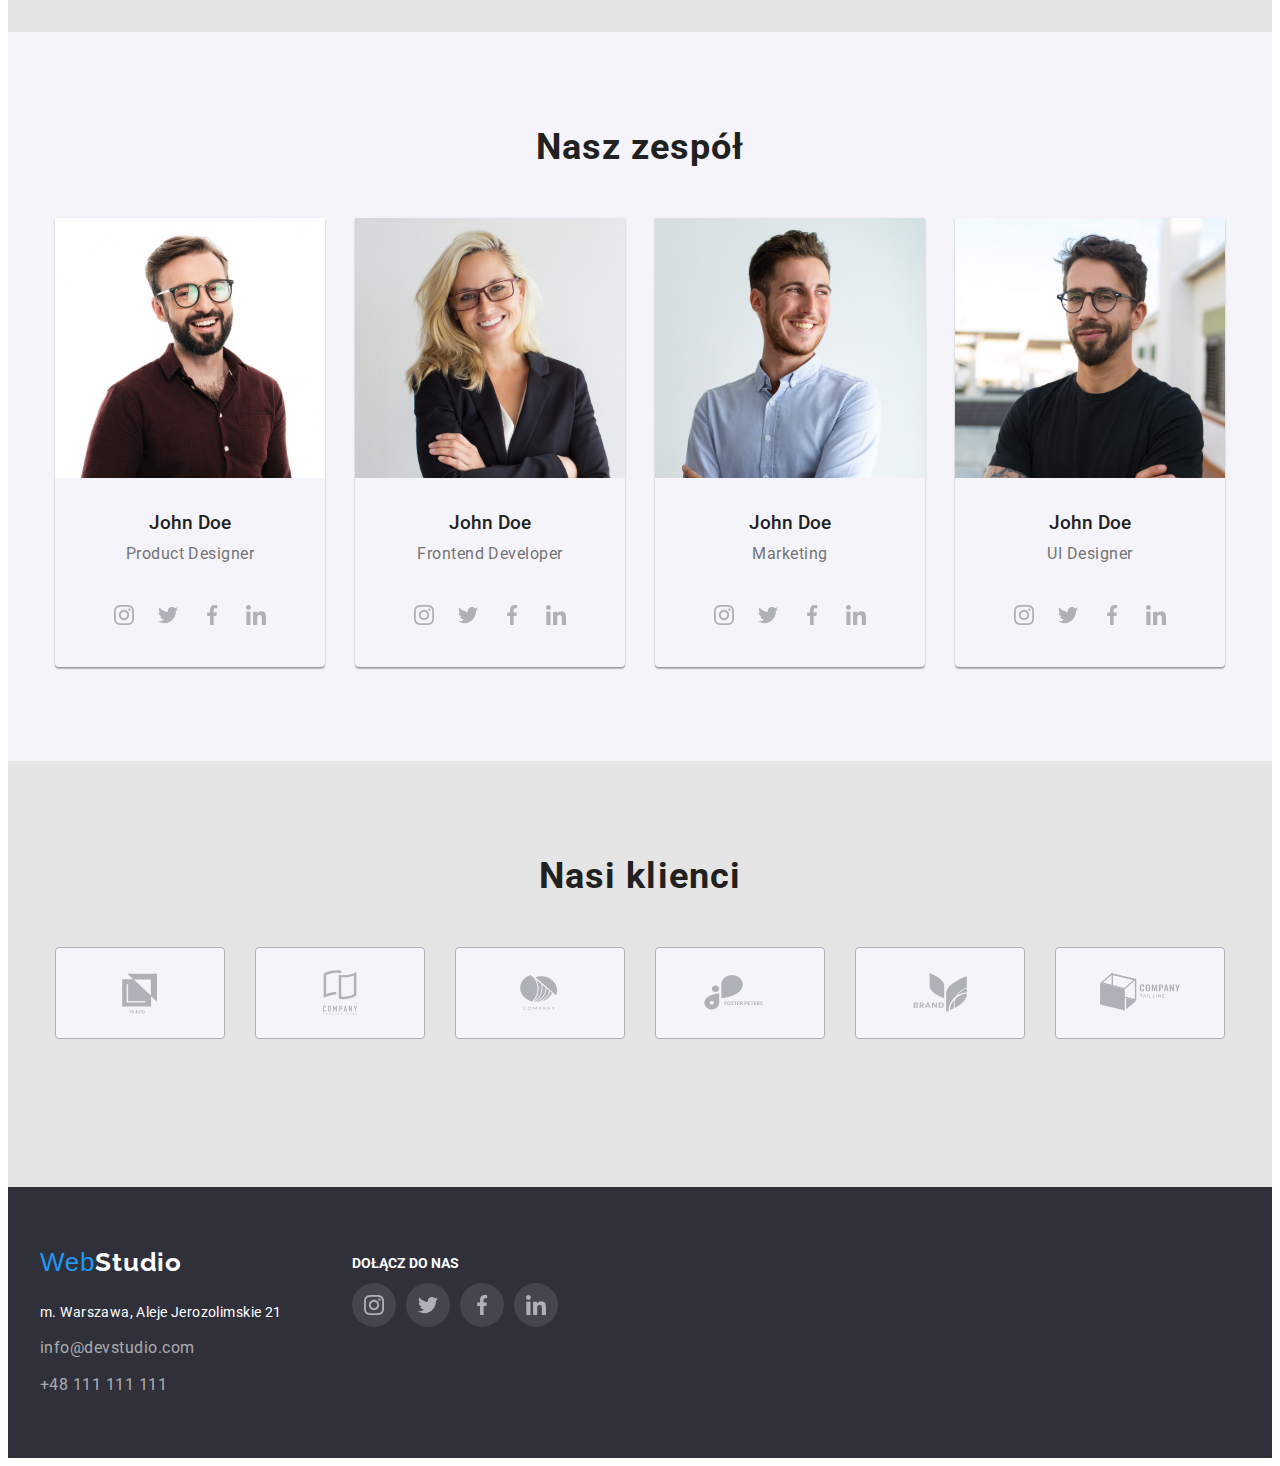
==== commit 86db632a: "fight witch modal" ====
--- a/index.html
+++ b/index.html
@@ -76,10 +76,16 @@
             DLA WASZEGO BIZNESU
           </h1>
           <button class="button" type="button" data-modal-open>
-            Zamów usługe
+            Zamów usługę
           </button>
           <div class="modal is-hidden" data-modal>
-            <button data-modal-close>X</button>
+            <div class="modal-content">
+              <button class="modal-close-button" data-modal-close>
+                <svg class="close-icon">
+                  <use href="../images/icons.svg#icon-close-black"></use>
+                </svg>
+              </button>
+            </div>
           </div>
         </div>
       </section>
--- a/css/styles.css
+++ b/css/styles.css
@@ -217,12 +217,55 @@
   text-decoration: underline solid var(--button-blue);
 }
 
+.modal {
+  position: fixed;
+  top: 0;
+  left: 0;
+  width: 100%;
+  height: 100%;
+  background-color: rgba(0, 0, 0, 0.2);
+  display: flex;
+  align-items: center;
+  justify-content: center;
+  z-index: 9999;
+  opacity: 0;
+  visibility: hidden;
+  transition: opacity 0.3s ease, visibility 0.3s ease;
+}
+
+.modal-content {
+  position: relative;
+  background-color: var(--white);
+  width: 528px;
+  height: 581px;
+  border-radius: 4px;
+  box-shadow: 0px 1px 3px rgba(0, 0, 0, 0.12), 0px 1px 1px rgba(0, 0, 0, 0.14),
+    0px 2px 1px rgba(0, 0, 0, 0.2);
+}
+
+.modal-close-button {
+  position: absolute;
+  top: 8px;
+  right: 8px;
+  display: flex;
+  justify-content: center;
+  align-items: center;
+  background: var(--white);
+  border-radius: 50%;
+  border: 1px solid rgba(0, 0, 0, 0.1);
+  padding: 0;
+  width: 30px;
+  height: 30px;
+  cursor: pointer;
+}
+
+.close-icon {
+  width: 60%;
+}
+
 .is-hidden {
-  pointer-events: none;
-  visibility: hidden;
-  opacity: 0;
-  transform: translateX(-50%) translateY(-50%) scale(0) rotate(0deg)
-    skew(40deg, 40deg);
+  opacity: 1;
+  visibility: visible;
 }
 
 /* Pierwsza sekcja */
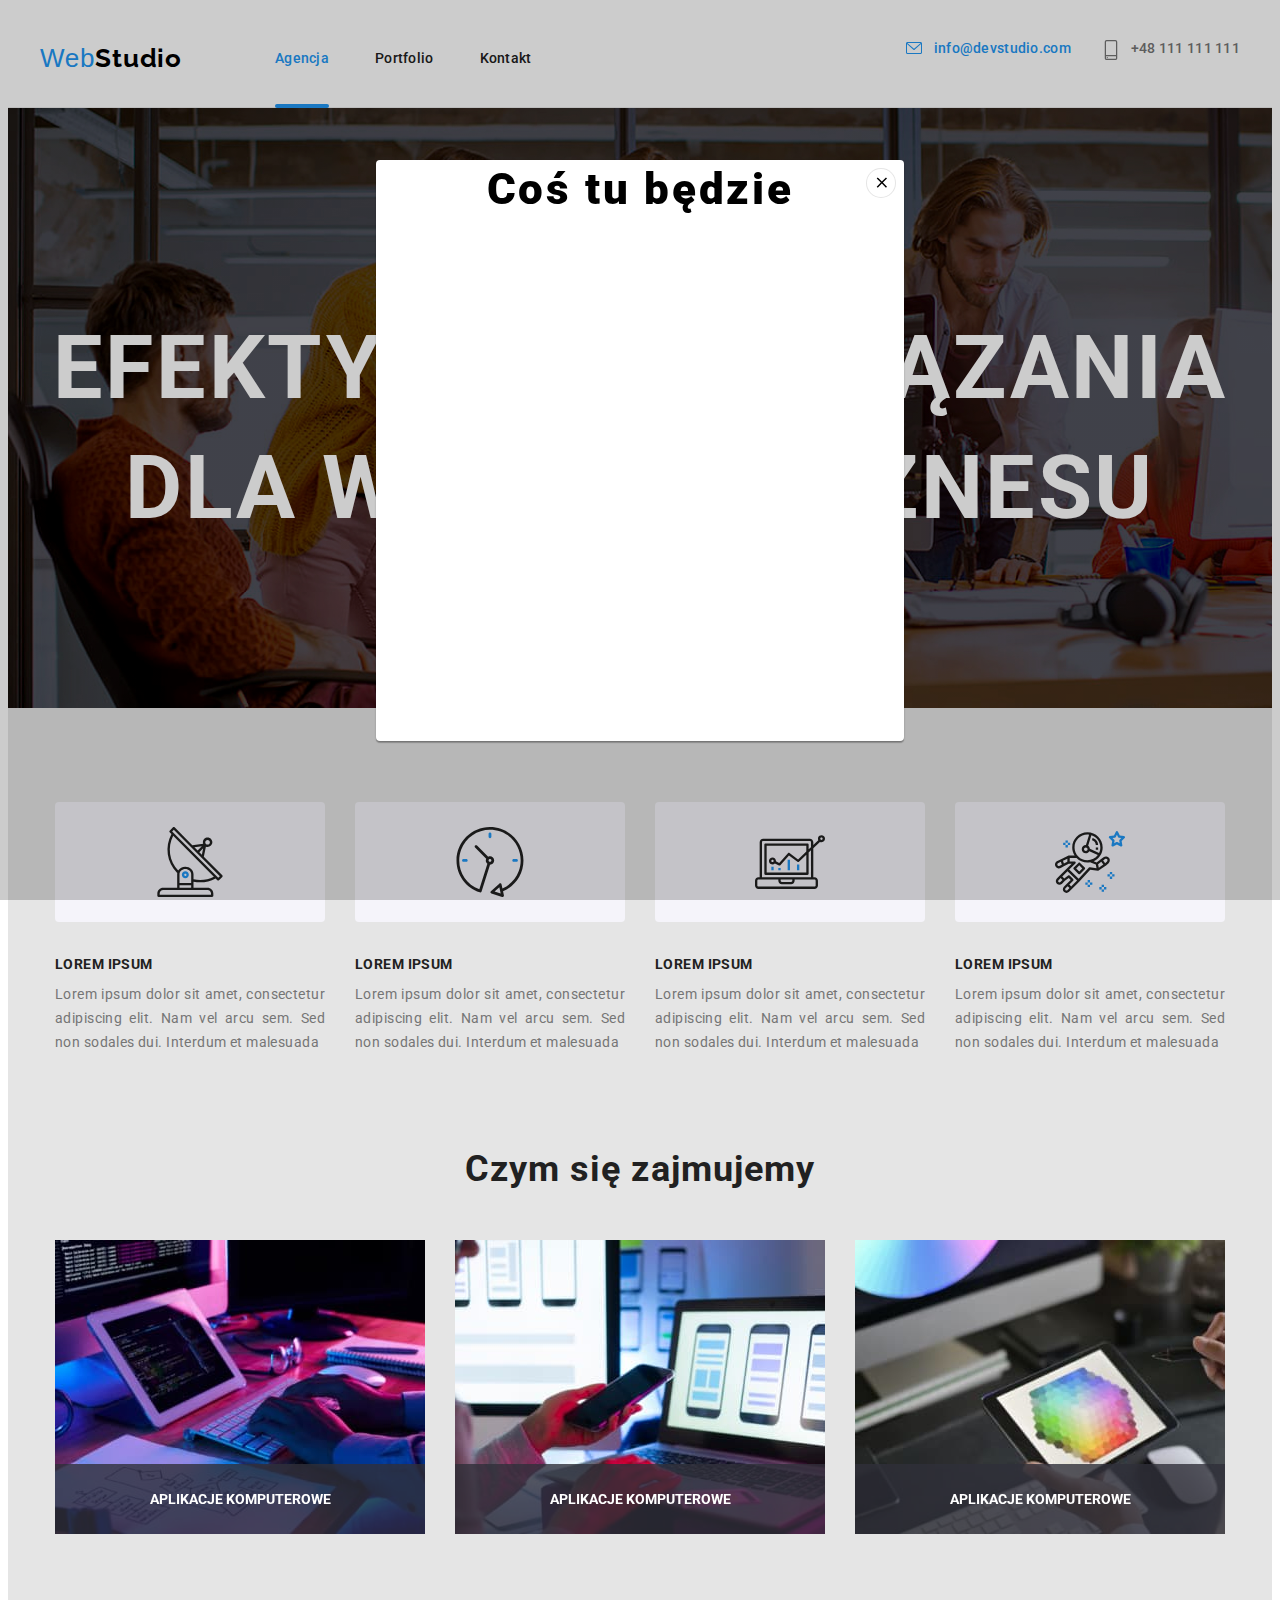
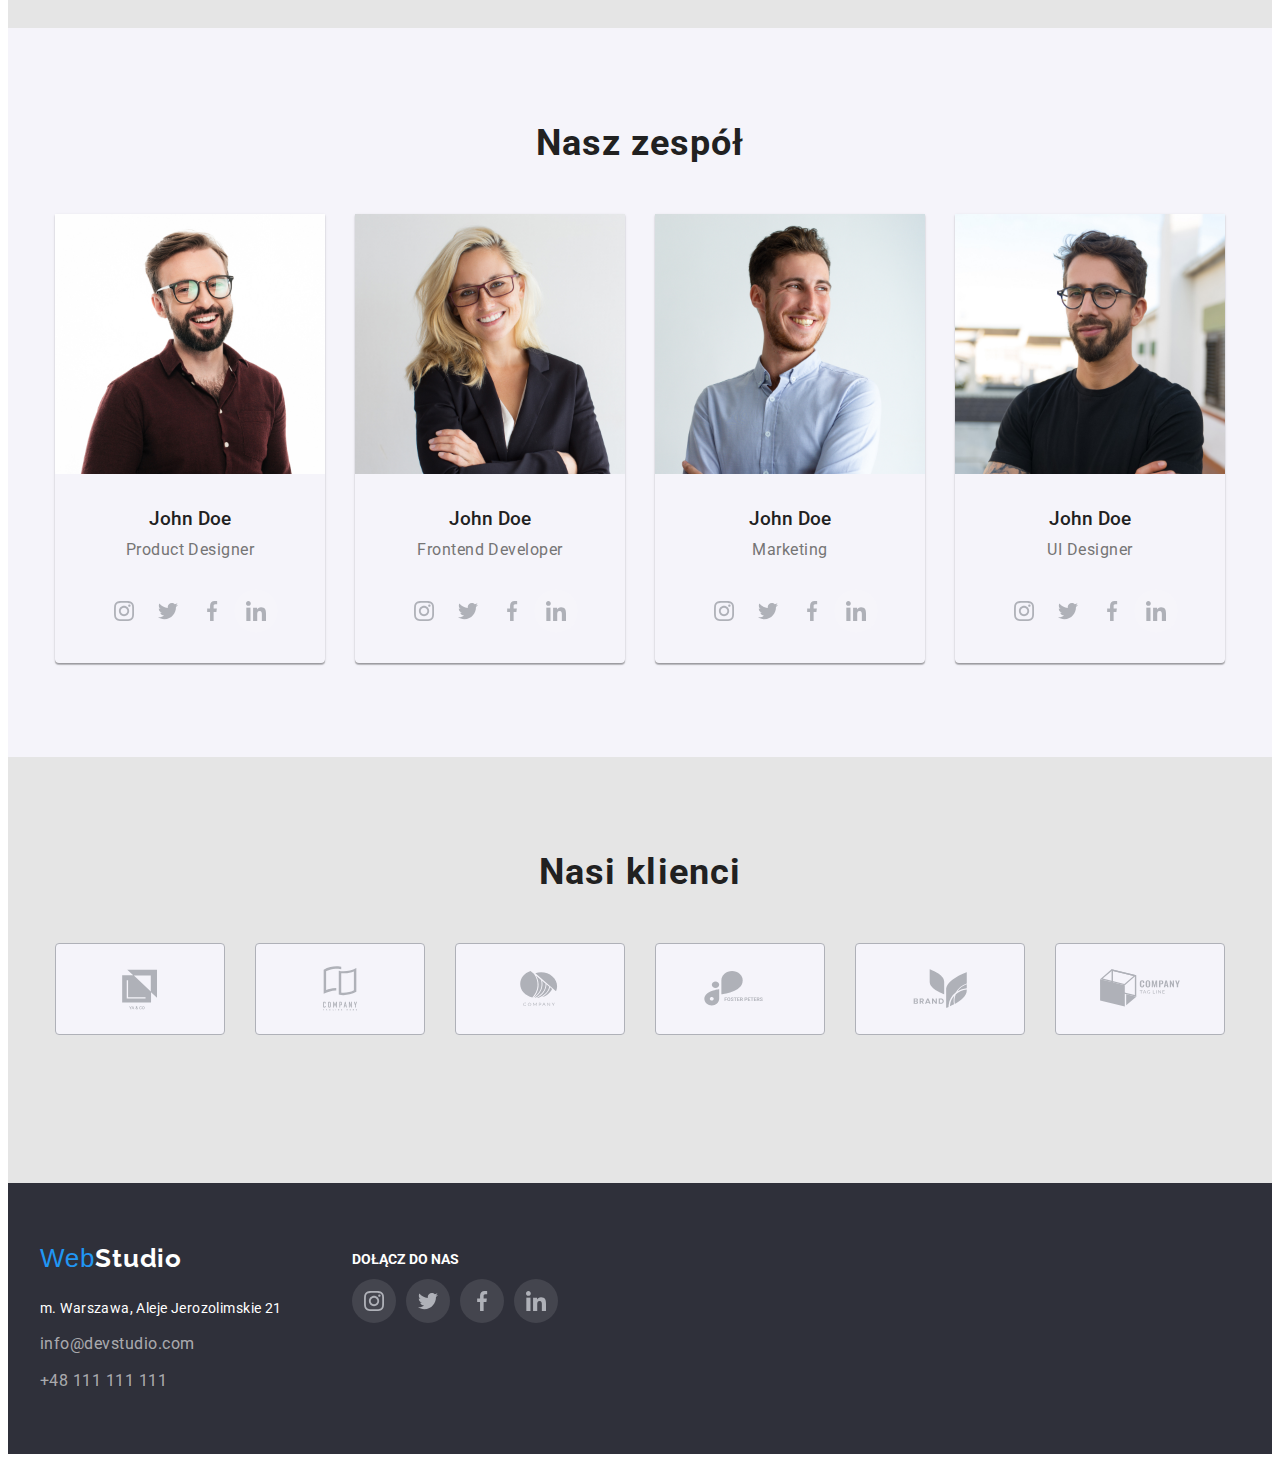
==== commit f3ae640b: "Working in progress" ====
--- a/index.html
+++ b/index.html
@@ -85,6 +85,7 @@
                   <use href="../images/icons.svg#icon-close-black"></use>
                 </svg>
               </button>
+              <p>Coś tu będzie</p>
             </div>
           </div>
         </div>
@@ -171,28 +172,37 @@
           <h2 class="h2-second-section">Czym się zajmujemy</h2>
           <ul class="second-section-list">
             <li>
-              <img
-                src="./images/main1.jpg"
-                alt="Ręce pracujące na klawiaturze"
-                width="370"
-                height="294"
-              />
-            </li>
-            <li>
-              <img
-                src="./images/main2.jpg"
-                alt="Praca nad aplikacją telefoniczną"
-                width="370"
-                height="294"
-              />
-            </li>
-            <li>
-              <img
-                src="./images/main3.jpg"
-                alt="Praca na tablecie"
-                width="370"
-                height="294"
-              />
+              <div class="image-container">
+                <img
+                  src="./images/main1.jpg"
+                  alt="Ręce pracujące na klawiaturze"
+                  width="370"
+                  height="294"
+                />
+                <p class="label">APLIKACJE KOMPUTEROWE</p>
+              </div>
+            </li>
+            <li>
+              <div class="image-container">
+                <img
+                  src="./images/main2.jpg"
+                  alt="Praca nad aplikacją telefoniczną"
+                  width="370"
+                  height="294"
+                />
+                <p class="label">APLIKACJE KOMPUTEROWE</p>
+              </div>
+            </li>
+            <li>
+              <div class="image-container">
+                <img
+                  src="./images/main3.jpg"
+                  alt="Praca na tablecie"
+                  width="370"
+                  height="294"
+                />
+                <p class="label">APLIKACJE KOMPUTEROWE</p>
+              </div>
             </li>
           </ul>
         </div>
--- a/css/styles.css
+++ b/css/styles.css
@@ -2,6 +2,16 @@
 *::before,
 *::after {
   box-sizing: border-box;
+}
+
+*:hover::before,
+*:hover::after,
+*:focus::before,
+*:focus::after {
+  transition: color 250ms cubic-bezier(0.4, 0, 0.2, 1),
+    background-color 250ms cubic-bezier(0.4, 0, 0.2, 1),
+    fill 250ms cubic-bezier(0.4, 0, 0.2, 1),
+    box-shadow 250ms cubic-bezier(0.4, 0, 0.2, 1);
 }
 
 :root {
@@ -106,6 +116,7 @@
 .menu-blue {
   text-decoration: none;
   color: var(--blue);
+  position: relative;
 }
 
 .menu {
@@ -116,6 +127,17 @@
 .menu-blue:hover,
 .menu:hover {
   text-decoration: underline solid var(--blue);
+}
+
+.menu-blue::after {
+  content: "";
+  position: absolute;
+  bottom: -42px;
+  left: 0;
+  width: 100%;
+  height: 4px;
+  border-radius: 4px;
+  background-color: var(--blue);
 }
 
 .contact {
@@ -227,15 +249,14 @@
   display: flex;
   align-items: center;
   justify-content: center;
-  z-index: 9999;
-  opacity: 0;
   visibility: hidden;
-  transition: opacity 0.3s ease, visibility 0.3s ease;
 }
 
 .modal-content {
   position: relative;
   background-color: var(--white);
+  color: var(--black);
+  text-transform: none;
   width: 528px;
   height: 581px;
   border-radius: 4px;
@@ -336,6 +357,20 @@
   padding: 94px 0 94px 0;
   background-color: var(--almost-white);
 }
+
+.h2-second-section {
+  text-align: center;
+  margin-bottom: 50px;
+  font-weight: 700;
+  font-size: 36px;
+  line-height: 1.1666em;
+  letter-spacing: 0.03em;
+}
+
+.h2-second-section:hover {
+  text-decoration: underline solid var(--blue);
+}
+
 .second-section-list {
   list-style: none;
   display: flex;
@@ -345,17 +380,26 @@
   gap: 30px;
 }
 
-.h2-second-section {
-  text-align: center;
-  margin-bottom: 50px;
-  font-weight: 700;
-  font-size: 36px;
-  line-height: 1.1666em;
-  letter-spacing: 0.03em;
-}
-
-.h2-second-section:hover {
-  text-decoration: underline solid var(--blue);
+.image-container {
+  position: relative;
+}
+
+.image-container img {
+  display: block;
+}
+
+.image-container .label {
+  position: absolute;
+  bottom: 0;
+  left: 0;
+  width: 100%;
+  height: 70px;
+  background: rgba(47, 48, 58, 0.8);
+  color: var(--white);
+  font-weight: 700;
+  font-size: 14px;
+  line-height: 70px;
+  text-align: center;
 }
 
 /* Trzecia sekcja */
